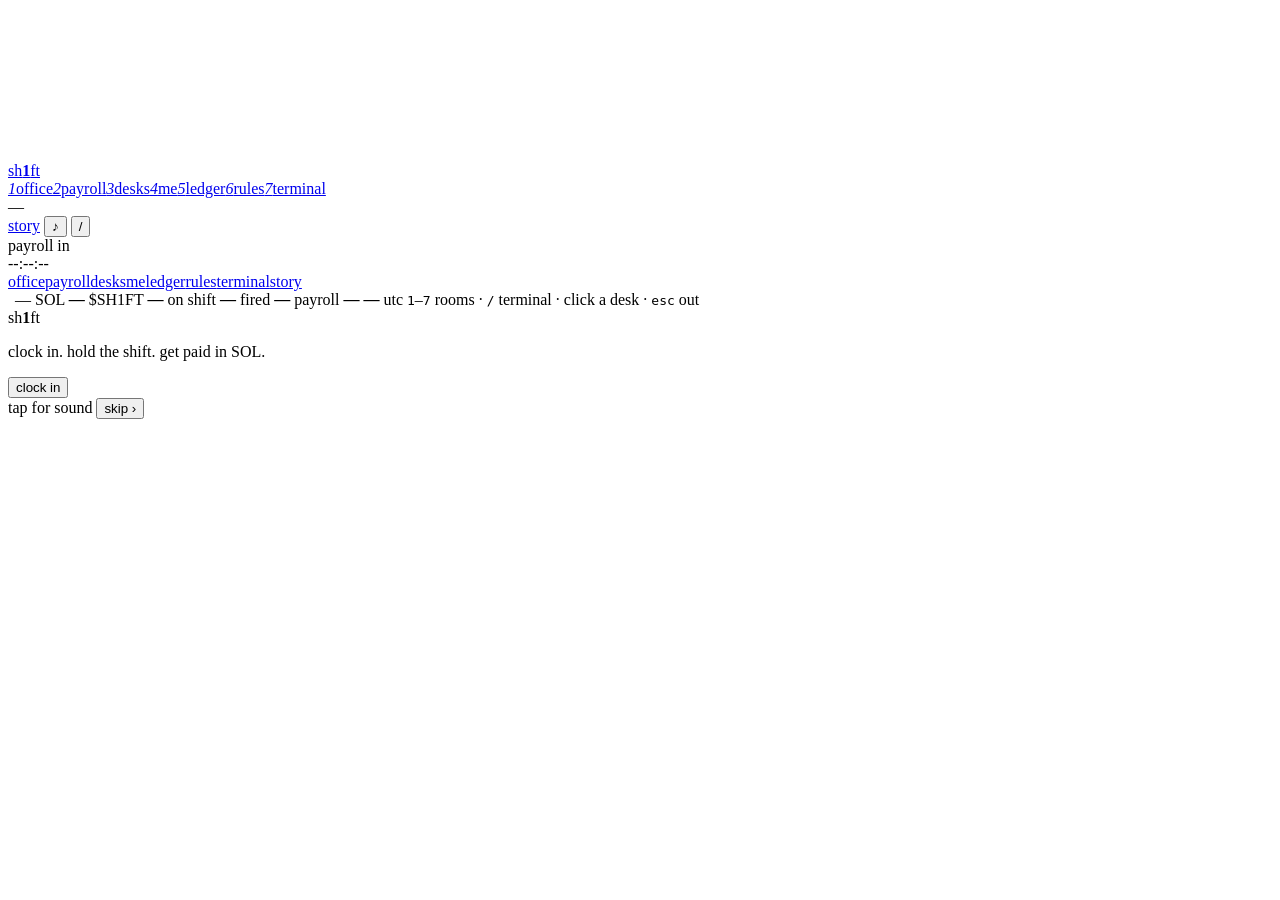
==== index.html @ 0d51d5cb "sh1ft: pages, config, og" ====
<!doctype html>
<html lang="en">
<head>
<meta charset="utf-8">
<meta name="viewport" content="width=device-width,initial-scale=1,viewport-fit=cover">
<title>sh1ft · clock in. hold the shift. get paid.</title>
<meta name="description" content="an office that never closes. hold $SH1FT through a whole 8-hour shift and the coin's creator fees pay you, split by bag. sell during it and you're fired.">
<meta property="og:title" content="sh1ft · clock in. hold the shift. get paid.">
<meta property="og:description" content="hold through a whole 8-hour shift and payroll pays you in SOL. sell during it and you're fired.">
<meta property="og:image" content="https://sh1ftsol.vercel.app/og.jpg">
<meta name="twitter:card" content="summary_large_image">
<meta name="theme-color" content="#050506">
<link rel="icon" href="/favicon.svg" type="image/svg+xml">
<link rel="preload" href="/assets/fonts/mo4.woff" as="font" type="font/woff" crossorigin>
<link rel="preload" href="/assets/fonts/ms8.woff" as="font" type="font/woff" crossorigin>
<link rel="stylesheet" href="/assets/css/sh1ft.css">
</head>
<body class="intro-on">
<canvas id="world" aria-label="the office: every lit desk is a holder on shift, every box is someone who sold"></canvas>
<canvas class="grain" id="grain" aria-hidden="true"></canvas>
<header class="bar">
  <a class="wm" href="/" aria-label="sh1ft">sh<b>1</b>ft</a>
  <nav class="rooms" aria-label="rooms"><i class="pill"></i>
    <a href="#/office" data-room="office"><i>1</i><span>office</span></a><a href="#/payroll" data-room="payroll"><i>2</i><span>payroll</span></a><a href="#/desks" data-room="desks"><i>3</i><span>desks</span></a><a href="#/me" data-room="me"><i>4</i><span>me</span></a><a href="#/ledger" data-room="ledger"><i>5</i><span>ledger</span></a><a href="#/rules" data-room="rules"><i>6</i><span>rules</span></a><a href="#/terminal" data-room="terminal"><i>7</i><span>terminal</span></a>
  </nav>
  <div class="chip" id="clock"><i class="dot"></i>—</div>
  <a class="pa" href="/home">story</a>
  <button class="ib" data-sound aria-label="sound">♪</button>
  <button class="ib" id="slash" aria-label="terminal">/</button>
</header>
<div class="sign" id="sign"><div class="l" id="signl">payroll in</div><div class="d" id="signd">--:--:--</div></div>
<div class="tag" id="tag" style="opacity:0"></div>
<aside class="panel" id="panel" aria-live="polite"></aside>
<nav class="mnav" aria-label="rooms"><a href="#/office" data-room="office">office</a><a href="#/payroll" data-room="payroll">payroll</a><a href="#/desks" data-room="desks">desks</a><a href="#/me" data-room="me">me</a><a href="#/ledger" data-room="ledger">ledger</a><a href="#/rules" data-room="rules">rules</a><a href="#/terminal" data-room="terminal">terminal</a><a href="/home">story</a></nav>
<footer class="status">
  <span><i class="dot off" id="s-live" style="display:inline-block;margin-right:7px"></i><span id="s-livet">—</span></span>
  <span>SOL <b id="s-sol">—</b></span>
  <span class="opt">$SH1FT <b id="s-coin">—</b></span>
  <span>on shift <b id="s-on">—</b></span>
  <span class="opt">fired <b id="s-fired">—</b></span>
  <span>payroll <b id="s-pay">—</b></span>
  <span class="opt"><b id="utc">—</b> utc</span>
  <span class="hint"><kbd>1</kbd>–<kbd>7</kbd> rooms · <kbd>/</kbd> terminal · click a desk · <kbd>esc</kbd> out</span>
</footer>
<div class="intro" aria-hidden="true">
  <div class="black"></div>
  <div class="type"></div>
  <div class="title"><div class="wm">sh<b>1</b>ft</div><p>clock in. hold the shift. get paid in SOL.</p><button class="pa warm go">clock in</button></div>
  <span class="tap">tap for sound</span>
  <button class="skip">skip ›</button>
</div>
<script src="/assets/js/core.js"></script>
<script src="/assets/js/office.js"></script>
<script src="/assets/js/world.js"></script>
</body>
</html>
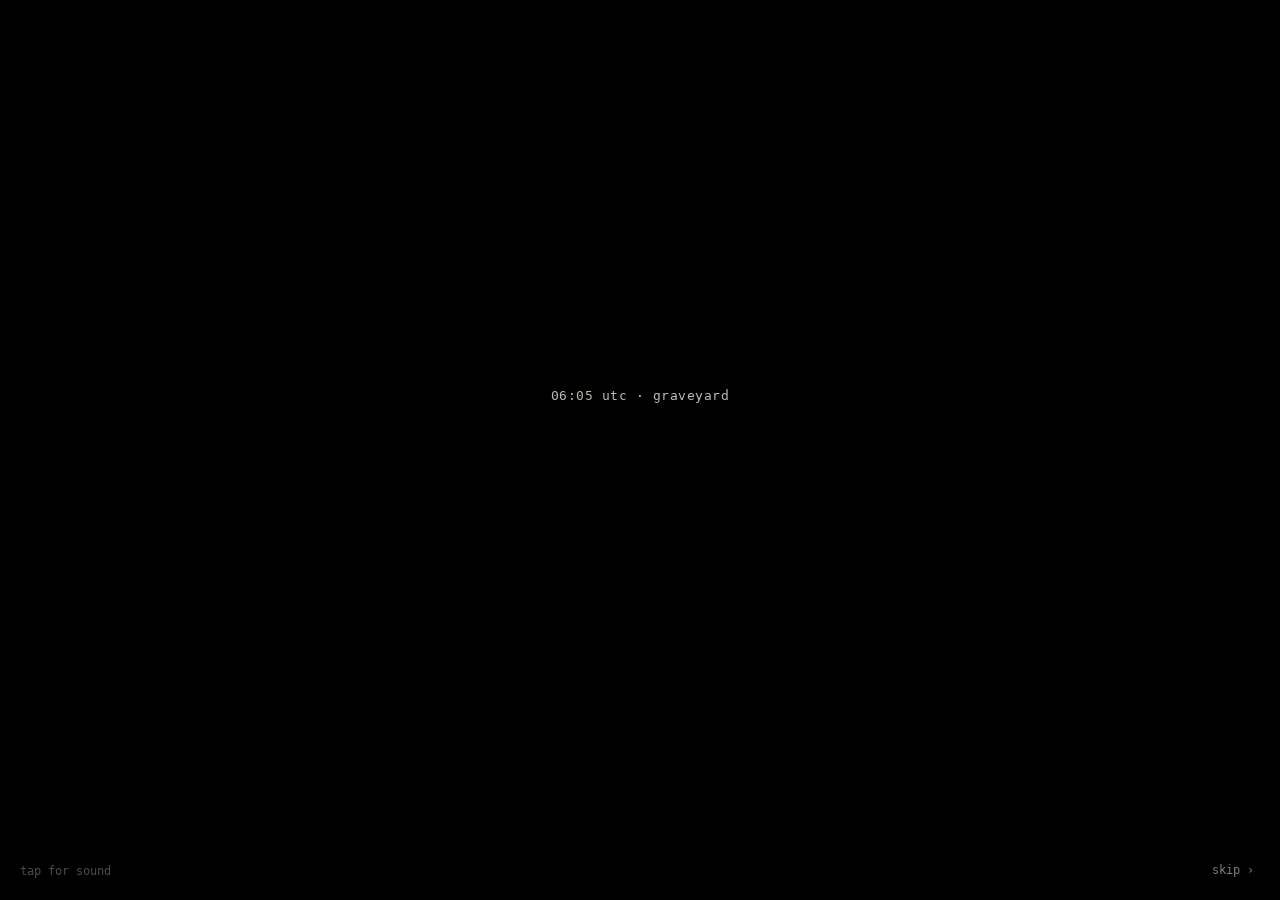
==== commit d550ebff: "transparent favicon, next shift in the status bar" ====
--- a/index.html
+++ b/index.html
@@ -40,6 +40,7 @@
   <span class="opt">fired <b id="s-fired">—</b></span>
   <span>payroll <b id="s-pay">—</b></span>
   <span class="opt"><b id="utc">—</b> utc</span>
+  <span class="opt">next <b id="s-next">—</b></span>
   <span class="hint"><kbd>1</kbd>–<kbd>7</kbd> rooms · <kbd>/</kbd> terminal · click a desk · <kbd>esc</kbd> out</span>
 </footer>
 <div class="intro" aria-hidden="true">
--- a/assets/css/sh1ft.css
+++ b/assets/css/sh1ft.css
@@ -0,0 +1,115 @@
+/* sh1ft · one world (the office after dark), one light (warm), one watcher (red) */
+@font-face{font-family:MS;src:url(/assets/fonts/ms8.woff) format("woff");font-weight:800;font-display:swap}
+@font-face{font-family:MO;src:url(/assets/fonts/mo4.woff) format("woff");font-weight:400;font-display:swap}
+@font-face{font-family:MO;src:url(/assets/fonts/mo7.woff) format("woff");font-weight:700;font-display:swap}
+@font-face{font-family:IN;src:url(/assets/fonts/in4.woff) format("woff");font-weight:400;font-display:swap}
+@font-face{font-family:IN;src:url(/assets/fonts/in5.woff) format("woff");font-weight:500;font-display:swap}
+@font-face{font-family:IN;src:url(/assets/fonts/in6.woff) format("woff");font-weight:600;font-display:swap}
+:root{--void:#050506;--bg2:#0a0a0c;--bg3:#101013;--glass:rgba(10,10,12,.84);--glass2:rgba(14,14,17,.94);
+--edge:rgba(255,255,255,.08);--edge2:rgba(255,255,255,.15);--fg:#f2efe9;--fg2:#bdb9b1;--dim:#7f7b74;--faint:#4d4a45;
+--warm:#ffd29a;--warm2:#ffb866;--warmbg:rgba(255,210,154,.08);--red:#ff3b30;--redbg:rgba(255,59,48,.1);
+--mo:MO,ui-monospace,Menlo,monospace;--in:IN,system-ui,sans-serif;--ms:MS,IN,system-ui,sans-serif;--ease:cubic-bezier(.2,.8,.2,1);--r:14px}
+*{box-sizing:border-box}html{scroll-behavior:smooth}
+body{margin:0;background:var(--void);color:var(--fg);font:14px/1.6 var(--mo);-webkit-font-smoothing:antialiased}
+a{color:inherit}button,input{font:inherit;color:inherit}button{cursor:pointer}
+::selection{background:var(--warm);color:#1a1206}
+u[data-run],u[data-copy]{cursor:pointer;text-decoration-color:var(--faint);text-underline-offset:3px}u[data-run]:hover,u[data-copy]:hover{color:var(--warm)}
+.warm{color:var(--warm)}.dim{color:var(--dim)}.red{color:var(--red)}
+.wm{font:800 1em/1 var(--ms);letter-spacing:-.05em;color:var(--fg);text-decoration:none;white-space:nowrap}.wm b{font:700 .94em var(--mo);color:var(--warm);letter-spacing:-.04em;text-shadow:0 0 18px rgba(255,210,154,.45)}
+.grain{position:fixed;inset:0;pointer-events:none;z-index:60;opacity:.06;mix-blend-mode:overlay}
+/* buttons */
+.pa{display:inline-flex;align-items:center;gap:8px;height:34px;padding:0 13px;border-radius:9px;border:1px solid var(--edge2);background:rgba(255,255,255,.03);font-size:12.5px;white-space:nowrap;text-decoration:none;transition:background .18s,border-color .18s,transform .12s}
+.pa:hover{background:rgba(255,255,255,.08);border-color:rgba(255,255,255,.28)}.pa:active{transform:translateY(1px)}
+.pa.on{background:var(--fg);color:#0b0b0c;border-color:var(--fg)}.pa.warm{background:var(--warm);color:#1a1206;border-color:var(--warm)}.pa.warm:hover{background:#ffe0b8}
+.pa[disabled]{opacity:.45;pointer-events:none}
+.ib{width:34px;height:34px;display:grid;place-items:center;border-radius:9px;border:1px solid var(--edge2);background:rgba(10,10,12,.6);font-size:13px}
+.ib.off{color:var(--faint)}
+/* top bar */
+.bar{position:fixed;top:0;left:0;right:0;z-index:30;height:60px;display:flex;align-items:center;gap:14px;padding:0 18px;pointer-events:none}
+.bar>*{pointer-events:auto}
+.bar .wm{font-size:24px}
+.rooms{margin:0 auto;display:flex;gap:2px;padding:4px;border:1px solid var(--edge);border-radius:12px;background:rgba(8,8,10,.72);backdrop-filter:blur(10px);-webkit-backdrop-filter:blur(10px);position:relative}
+.rooms a{position:relative;z-index:1;padding:6px 11px;border-radius:8px;text-decoration:none;font-size:12.5px;color:var(--fg2);transition:color .2s}
+.rooms a i{font-style:normal;color:var(--faint);margin-right:5px;font-size:11px}
+.rooms a:hover{color:var(--fg)}.rooms a.on{color:#0b0b0c}.rooms a.on i{color:#555}
+.rooms .pill{position:absolute;z-index:0;top:4px;height:calc(100% - 8px);border-radius:8px;background:var(--fg);transition:left .35s var(--ease),width .35s var(--ease),opacity .2s;opacity:0}
+.chip{display:flex;align-items:center;gap:8px;height:34px;padding:0 12px;border:1px solid var(--edge2);border-radius:9px;background:rgba(8,8,10,.72);font-size:12px;white-space:nowrap}
+.dot{width:7px;height:7px;border-radius:50%;background:var(--warm);box-shadow:0 0 10px var(--warm)}.dot.red{background:var(--red);box-shadow:0 0 10px var(--red)}.dot.off{background:var(--faint);box-shadow:none}
+.chip b{font-weight:700}
+/* the world */
+#world{position:fixed;inset:0;width:100vw;height:100vh;height:100dvh;display:block;cursor:default}
+#world.pt{cursor:pointer}
+.sign{position:fixed;z-index:5;transform:translate(-50%,-100%);padding:10px 20px 12px;background:rgba(10,10,12,.94);border:1px solid rgba(255,255,255,.12);border-radius:11px;text-align:center;box-shadow:0 24px 60px rgba(0,0,0,.6),0 0 60px rgba(255,210,154,.06);pointer-events:none;transition:opacity .4s}
+.sign:before,.sign:after{content:"";position:absolute;bottom:100%;width:2px;height:120px;background:linear-gradient(transparent,#2a2a2e)}.sign:before{left:24px}.sign:after{right:24px}
+.sign .l{white-space:nowrap;font-size:10.5px;letter-spacing:.22em;color:#807c75;text-transform:uppercase}
+.sign .d{font:700 clamp(26px,3.4vw,44px)/1 var(--mo);letter-spacing:.04em;color:var(--warm);text-shadow:0 0 16px rgba(255,210,154,.8),0 0 44px rgba(255,180,100,.35);margin-top:5px}
+.tag{position:fixed;z-index:6;padding:6px 10px 7px 9px;border-left:2px solid var(--fg);background:rgba(6,6,8,.78);backdrop-filter:blur(6px);-webkit-backdrop-filter:blur(6px);font-size:11px;letter-spacing:.06em;pointer-events:none;transform:translate(-2px,calc(-100% - 22px));white-space:nowrap;transition:opacity .15s}
+.tag b{display:block;font-weight:700;text-transform:uppercase;letter-spacing:.12em}.tag span{color:var(--dim)}
+.tag:after{content:"";position:absolute;left:-2px;top:100%;width:1px;height:22px;background:rgba(242,239,233,.4)}
+.tag.red{border-left-color:var(--red)}.tag.red:after{background:rgba(255,59,48,.6)}
+/* the side panel: a room opens */
+.panel{position:fixed;z-index:20;right:14px;top:68px;bottom:46px;width:min(580px,46vw);display:grid;grid-template-rows:auto minmax(0,1fr);border:1px solid var(--edge2);border-radius:var(--r);background:var(--glass);backdrop-filter:blur(16px);-webkit-backdrop-filter:blur(16px);box-shadow:0 30px 80px rgba(0,0,0,.55);transform:translateX(calc(100% + 30px));transition:transform .5s var(--ease);overflow:hidden}
+.panel.on{transform:none}
+.panel .ph{padding:20px 22px 14px;border-bottom:1px solid var(--edge);position:relative}
+.panel .ph .x{position:absolute;right:14px;top:14px}
+.panel .ey{font-size:11px;color:var(--dim);letter-spacing:.06em}
+.panel h1{margin:6px 0 8px;font:800 34px/1 var(--ms);letter-spacing:-.04em;text-transform:uppercase}
+.panel .lead{margin:0;color:var(--fg2);font-size:13px;max-width:470px}
+.panel .acts{display:flex;flex-wrap:wrap;gap:6px;margin-top:14px}
+.panel .pb{overflow:auto;padding:16px 22px 22px;scrollbar-width:thin}
+.note{display:flex;gap:10px;color:var(--dim);font-size:12px;margin-top:12px}.note:before{content:"∴";color:var(--warm)}
+/* data bits */
+.cells{display:grid;grid-template-columns:repeat(3,1fr);border:1px solid var(--edge);border-radius:12px;overflow:hidden;margin-bottom:14px}
+.cells>div{padding:12px 14px;border-right:1px solid var(--edge);border-bottom:1px solid var(--edge)}.cells>div:nth-child(3n){border-right:0}.cells>div:nth-last-child(-n+3){border-bottom:0}
+.k{font-size:10.5px;letter-spacing:.12em;text-transform:uppercase;color:var(--dim)}
+.v{font-size:19px;font-weight:700;margin-top:3px;white-space:nowrap;overflow:hidden;text-overflow:ellipsis}.v.warm{color:var(--warm)}.v small{font-size:11px;color:var(--dim);font-weight:400;margin-left:4px}
+.box{border:1px solid var(--edge);border-radius:12px;padding:14px;margin-bottom:14px;background:rgba(255,255,255,.015)}
+.box h3{margin:0 0 10px;font-size:11px;letter-spacing:.14em;text-transform:uppercase;color:var(--dim);font-weight:700;display:flex;justify-content:space-between;gap:10px}
+.kv{display:grid;grid-template-columns:auto 1fr;gap:6px 16px;font-size:12.5px}.kv dt{color:var(--dim)}.kv dd{margin:0;text-align:right;overflow:hidden;text-overflow:ellipsis;white-space:nowrap}
+.tbl{width:100%;border-collapse:collapse;font-size:12.5px}.tbl th{text-align:left;font-weight:400;color:var(--dim);font-size:10.5px;letter-spacing:.12em;text-transform:uppercase;padding:0 8px 8px;border-bottom:1px solid var(--edge)}
+.tbl td{padding:8px;border-bottom:1px solid var(--edge);white-space:nowrap}.tbl tr:last-child td{border-bottom:0}.tbl td.r,.tbl th.r{text-align:right}.tbl a{text-decoration:none}.tbl a:hover{color:var(--warm)}
+.tbl tr.me td{background:var(--warmbg)}
+.empty{padding:16px 4px;color:var(--dim);font-size:12.5px}
+.seg{display:inline-flex;border:1px solid var(--edge2);border-radius:9px;padding:3px;gap:2px}.seg button{border:0;background:none;padding:4px 10px;border-radius:6px;font-size:12px;color:var(--fg2)}.seg button.on{background:var(--fg);color:#0b0b0c}
+.inp{display:flex;gap:6px}.inp input{flex:1;min-width:0;height:34px;padding:0 12px;border-radius:9px;border:1px solid var(--edge2);background:rgba(0,0,0,.35);outline:0;font-size:12.5px}.inp input:focus{border-color:var(--warm)}
+.status-card{border-radius:12px;padding:16px;border:1px solid var(--edge2);margin-top:12px}
+.status-card .big{font:800 32px/1 var(--ms);letter-spacing:-.03em;text-transform:uppercase}
+.status-card.on{border-color:rgba(255,210,154,.5);background:var(--warmbg)}.status-card.on .big{color:var(--warm)}
+.status-card.fired{border-color:rgba(255,59,48,.5);background:var(--redbg)}.status-card.fired .big{color:var(--red)}
+/* console under each room */
+.term{border:1px solid var(--edge);border-radius:12px;background:rgba(0,0,0,.45);overflow:hidden;font-size:12.5px}
+.term .tbody{max-height:260px;min-height:90px;overflow:auto;padding:12px 14px 4px;scrollbar-width:thin}
+.term.full .tbody{max-height:none;height:calc(100vh - 330px);min-height:220px}
+.tl{white-space:pre-wrap;word-break:break-word;margin-bottom:4px}.tl.pre{white-space:pre}.tl.echo{color:var(--fg)}.tl.dim{color:var(--dim)}.tl.err{color:var(--red)}.tl.ok{color:var(--warm)}.tl.ms{font-size:11px;text-align:right}
+.tl .k{font-size:12.5px;letter-spacing:0;text-transform:none;color:var(--dim)}
+.pr{color:var(--warm)}
+.tline{display:flex;gap:8px;align-items:center;padding:8px 14px;border-top:1px solid var(--edge)}.tline input{flex:1;border:0;background:none;outline:0;caret-color:var(--warm)}
+/* bottom status */
+.status{position:fixed;z-index:25;left:0;right:0;bottom:0;height:36px;display:flex;align-items:center;gap:18px;padding:0 18px;border-top:1px solid var(--edge);background:rgba(6,6,8,.86);backdrop-filter:blur(10px);-webkit-backdrop-filter:blur(10px);font-size:11.5px;color:var(--dim);white-space:nowrap;overflow:hidden}
+.status b{color:var(--fg);font-weight:700}.status .hint{margin-left:auto}.status kbd{font:inherit;border:1px solid var(--edge2);border-radius:4px;padding:0 4px;color:var(--fg2)}
+/* the intro */
+.intro{position:fixed;inset:0;z-index:50;pointer-events:none}
+.intro .black{position:absolute;inset:0;background:#000;transition:opacity 1.6s ease}
+.intro .type{position:absolute;left:50%;top:44%;transform:translate(-50%,-50%);font-size:13px;color:var(--fg2);letter-spacing:.04em;white-space:pre;text-align:center;transition:opacity .6s}
+.intro .title{position:absolute;left:0;right:0;top:28%;text-align:center;opacity:0;transform:translateY(16px);transition:opacity 1.2s var(--ease),transform 1.2s var(--ease)}
+.intro .title .wm{font-size:clamp(70px,13vw,180px);text-shadow:0 20px 80px rgba(0,0,0,.8)}
+.intro .title p{margin:18px 0 0;color:var(--fg2);font-size:14px}
+.intro .title .pa{pointer-events:auto;margin-top:24px}
+.intro.show .title{opacity:1;transform:none}
+.intro .skip{position:absolute;right:20px;bottom:20px;font-size:11.5px;color:var(--dim);pointer-events:auto;background:none;border:0}
+.intro .tap{position:absolute;left:20px;bottom:20px;font-size:11.5px;color:var(--faint)}
+body.intro-on .bar,body.intro-on .status,body.intro-on .sign{opacity:0}
+.bar,.status{transition:opacity .8s}
+#toast{position:fixed;left:50%;bottom:52px;transform:translate(-50%,20px);z-index:70;padding:9px 14px;border-radius:9px;background:var(--fg);color:#0b0b0c;font-size:12.5px;opacity:0;pointer-events:none;transition:opacity .25s,transform .25s}#toast.on{opacity:1;transform:translate(-50%,0)}
+/* landing + docs pages */
+.page{position:relative;z-index:2}
+.wrap{max-width:1160px;margin:0 auto;padding:0 clamp(18px,4vw,40px)}
+.eyb{display:inline-flex;gap:8px;align-items:center;padding:4px 9px;border:1px solid var(--edge2);border-radius:7px;font-size:11px;letter-spacing:.14em;text-transform:uppercase;color:var(--fg2)}.eyb b{color:var(--warm);font-weight:700}
+h2.hd{font:800 clamp(34px,5vw,64px)/1 var(--ms);letter-spacing:-.045em;margin:16px 0 0}h2.hd span{color:var(--warm)}h2.hd span.red{color:var(--red)}
+.lede{color:var(--fg2);font:400 16px/1.65 var(--in);max-width:560px;margin:16px 0 0}.lede b{color:var(--fg);font-weight:600}
+.foot{border-top:1px solid var(--edge);padding:26px 0 70px;color:var(--dim);font-size:12px}.foot .wrap{display:flex;gap:18px;flex-wrap:wrap;align-items:center}.foot .sp{margin-left:auto;display:flex;gap:16px}.foot a{text-decoration:none}.foot a:hover{color:var(--fg)}
+@media (max-width:980px){.rooms a span{display:none}.rooms a i{margin:0}.panel{width:auto;left:10px;right:10px;top:auto;bottom:46px;height:70vh;transform:translateY(calc(100% + 60px))}.panel.on{transform:none}.chip .nm{display:none}}
+@media (max-width:640px){.panel{bottom:94px;height:auto;top:64px}.bar{gap:8px;padding:0 10px}.bar .wm{font-size:20px}.rooms{display:none}.status .hint,.status .opt{display:none}.cells{grid-template-columns:1fr 1fr}.cells>div:nth-child(3n){border-right:1px solid var(--edge)}.cells>div:nth-child(2n){border-right:0}.cells>div{border-bottom:1px solid var(--edge)!important}.sign .d{font-size:24px}.sign .l{font-size:9px;letter-spacing:.12em}.mnav{display:flex!important}}
+.mnav{display:none;position:fixed;z-index:26;left:10px;right:10px;bottom:44px;gap:4px;overflow-x:auto;padding:4px;border:1px solid var(--edge);border-radius:12px;background:rgba(8,8,10,.86);backdrop-filter:blur(10px);scrollbar-width:none}
+.mnav a{flex:none;padding:7px 10px;border-radius:8px;font-size:12px;text-decoration:none;color:var(--fg2)}.mnav a.on{background:var(--fg);color:#0b0b0c}
+@media (prefers-reduced-motion:reduce){*{transition:none!important;animation:none!important}}
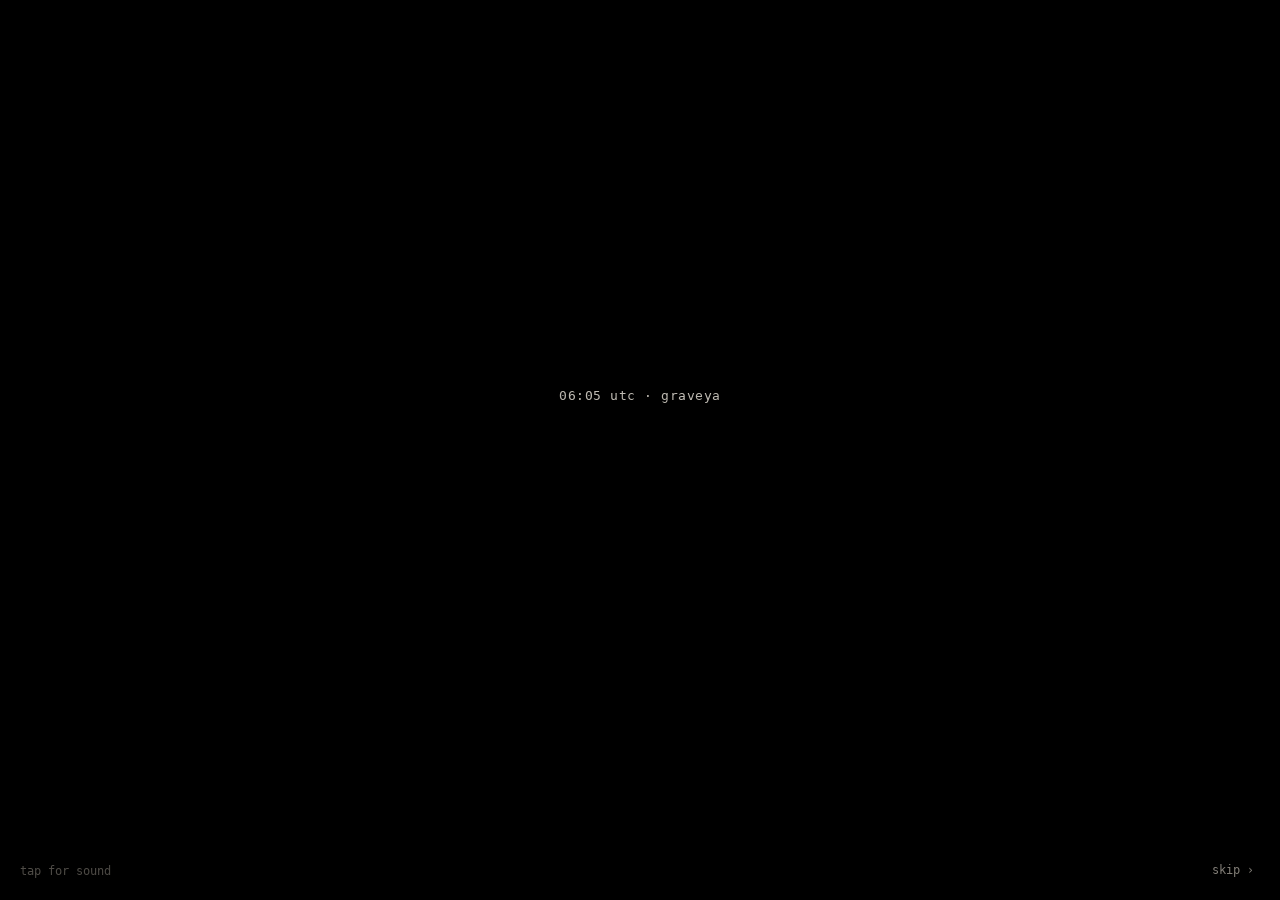
==== commit 61b244be: "page titles: shift" ====
--- a/index.html
+++ b/index.html
@@ -3,7 +3,7 @@
 <head>
 <meta charset="utf-8">
 <meta name="viewport" content="width=device-width,initial-scale=1,viewport-fit=cover">
-<title>sh1ft · clock in. hold the shift. get paid.</title>
+<title>shift</title>
 <meta name="description" content="an office that never closes. hold $SH1FT through a whole 8-hour shift and the coin's creator fees pay you, split by bag. sell during it and you're fired.">
 <meta property="og:title" content="sh1ft · clock in. hold the shift. get paid.">
 <meta property="og:description" content="hold through a whole 8-hour shift and payroll pays you in SOL. sell during it and you're fired.">
